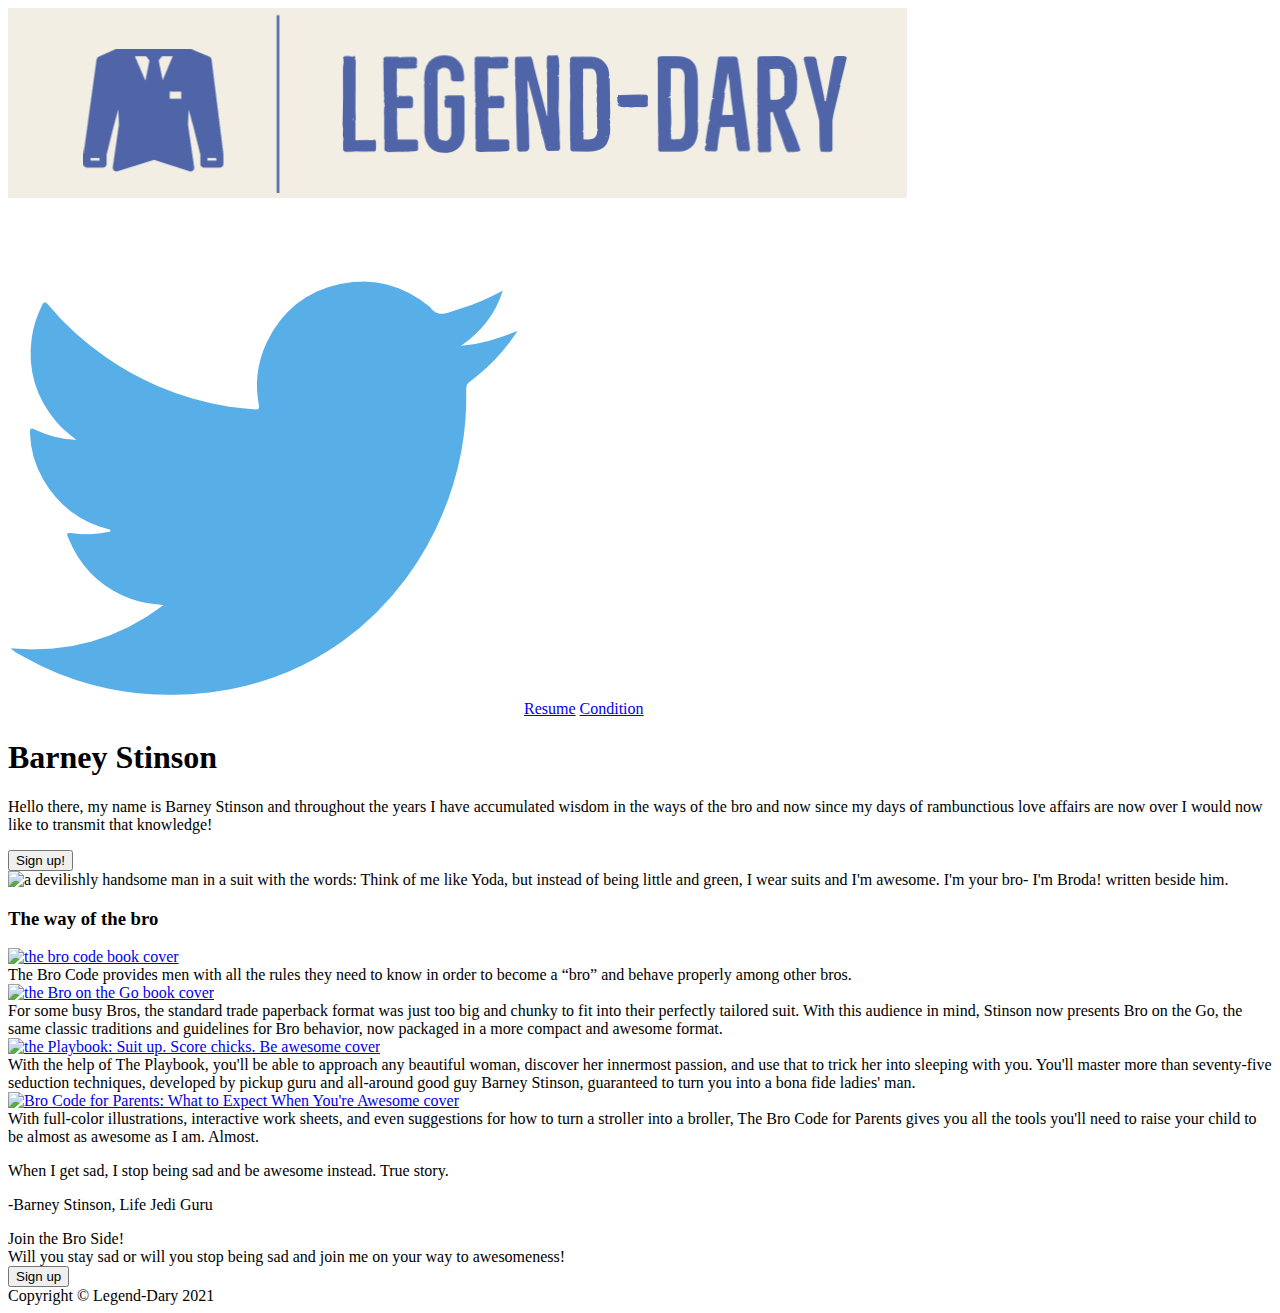
==== index.html @ 1c0da4f1 "Create index and its contents" ====
<!DOCTYPE html>
<html lang="en">
<head>
    <meta charset="UTF-8">
    <link rel="stylesheet" href="style.css">       
</head>
<body>
    <div class="top">
        <div class="header">
            <img src="pictures/Legend-Dary.png" alt="logo of a blue tuxedo with Legend-Dary written beside it ">
            <a href="https://twitter.com/broslife"> <img src="pictures/twitter.png" alt="twitter logo"></a>
            <a href="http://www.barneysvideoresume.com/">Resume</a>
            <a href="http://www.extremitiesquarterly.com/">Condition</a>
        </div>
        <div class="introduction">
            <h1>Barney Stinson</h1>
            <p>Hello there, my name is Barney Stinson and throughout the years I have accumulated wisdom 
            in the ways of the bro and now since my days of rambunctious love affairs are now over I would
             now like to transmit that knowledge!</p>
            <button>Sign up!</button>
        </div>
        <div><img src="https://i.pinimg.com/564x/0c/d4/70/0cd47029034e4d93be6dadbd1759927c.jpg" alt="a 
        devilishly handsome man in a suit with the words: Think of me like Yoda, but instead of being 
        little and green, I wear suits and I'm awesome. I'm your bro- I'm Broda! written beside him. "></div>
    </div>
    <div class="content">
        <div class="theway">
            <h3>The way of the bro</h3>
            <div class="books">
                <a href="https://www.amazon.com/gp/product/B001JP5JRY/ref=dbs_a_def_rwt_hsch_vapi_tkin_p1_i1">
                <img src="https://m.media-amazon.com/images/I/81j3tUFj2jL._AC_US218_..jpg" alt="the bro code
                book cover" ></a>
                <div class="synopsis">The Bro Code provides men with all the rules they need to know in
                order to become a “bro” and behave properly among other bros.</div>
            </div>
            <div class="books">
                <a href="https://www.amazon.com/gp/product/B002U4XPKQ/ref=dbs_a_def_rwt_hsch_vapi_tkin_p1_i2"><img
                src="https://m.media-amazon.com/images/I/81QjEwTyx3L._AC_US218_..jpg" alt="the Bro on the Go book
                 cover"></a>
                <div class="synopsis"> For some busy Bros, the standard trade paperback format was just too 
                big and chunky to fit into their perfectly tailored suit. With this audience in mind, Stinson
                now presents Bro on the Go, the same classic traditions and guidelines for Bro behavior, now
                packaged in a more compact and awesome format.</div>
            </div>
            <div class="books">
                <a href="https://www.amazon.com/gp/product/B003UYUP5I/ref=dbs_a_def_rwt_hsch_vapi_tkin_p1_i0"><img
                src="https://m.media-amazon.com/images/I/910klJUCkeL._AC_US218_..jpg" alt="the Playbook: Suit up. 
                Score chicks. Be awesome cover"></a>
                <div class="synopsis">With the help of The Playbook, you'll be able to approach any beautiful 
                woman, discover her innermost passion, and use that to trick her into sleeping with you. You'll
                master more than seventy-five seduction techniques, developed by pickup guru and all-around good
                guy Barney Stinson, guaranteed to turn you into a bona fide ladies' man.</div>
            </div>
            <div class="books">
                <a href="https://www.amazon.com/gp/product/B007EDOLJC/ref=dbs_a_def_rwt_hsch_vapi_tkin_p1_i3"><img
                src="https://m.media-amazon.com/images/I/712AJG2DRNL._AC_US218_..jpg" alt="Bro Code for Parents: 
                What to Expect When You're Awesome cover"></a>
                <div class="synopsis">With full-color illustrations, interactive work sheets, and even suggestions
                for how to turn a stroller into a broller, The Bro Code for Parents gives you all the tools you'll 
                need to raise your child to be almost
                as awesome as I am. Almost.</div>
            </div>
        </div>
    <div class="quote">
        <p>When I get sad, I stop being sad and be awesome instead. True story.</p>
        <p>-Barney Stinson, Life Jedi Guru</p>
    </div>
    <div class="signup">
        <div class="text">
            <div class="title">Join the Bro Side!</div>
            <div class="convince">Will you stay sad or will you stop being sad and join me on your way to awesomeness!
            </div>
        </div>
        <button>Sign up</button>
    </div>
    <div class="footer">Copyright © Legend-Dary 2021   
    </div>
</body>
</html>
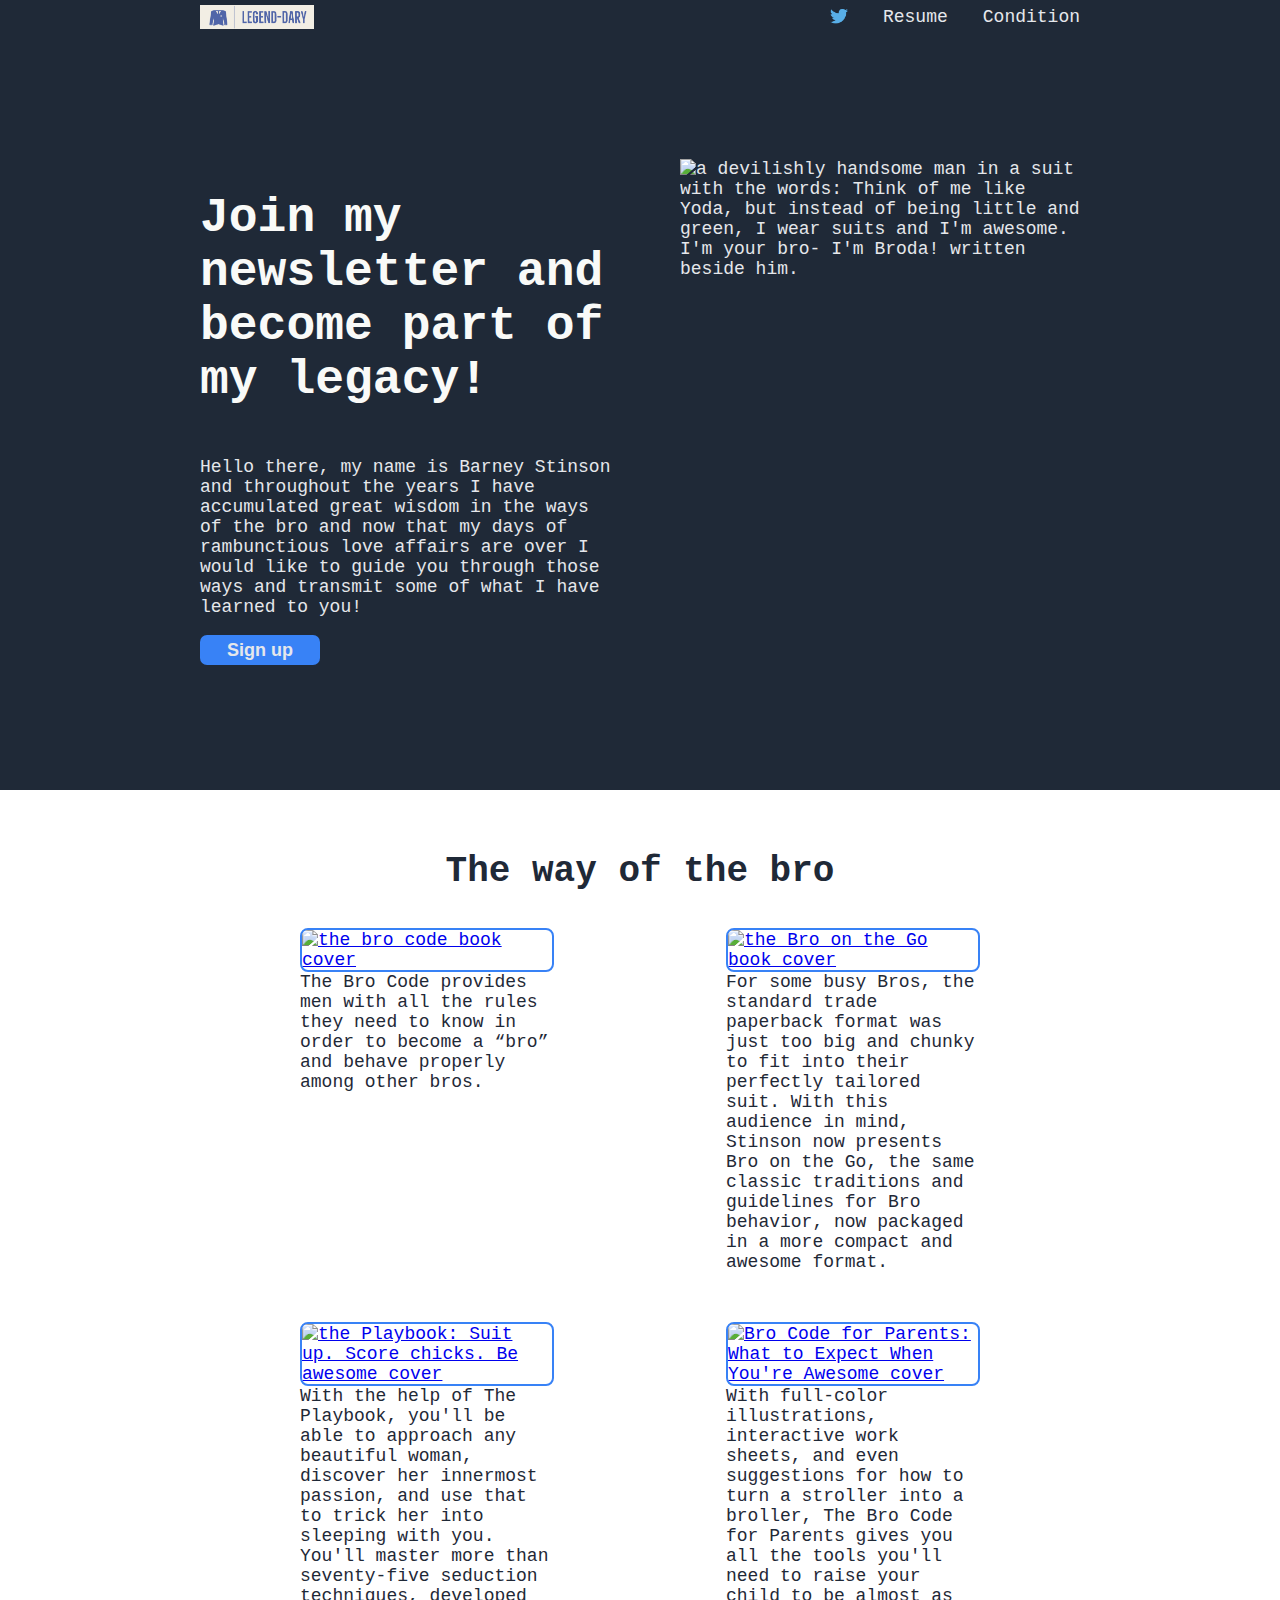
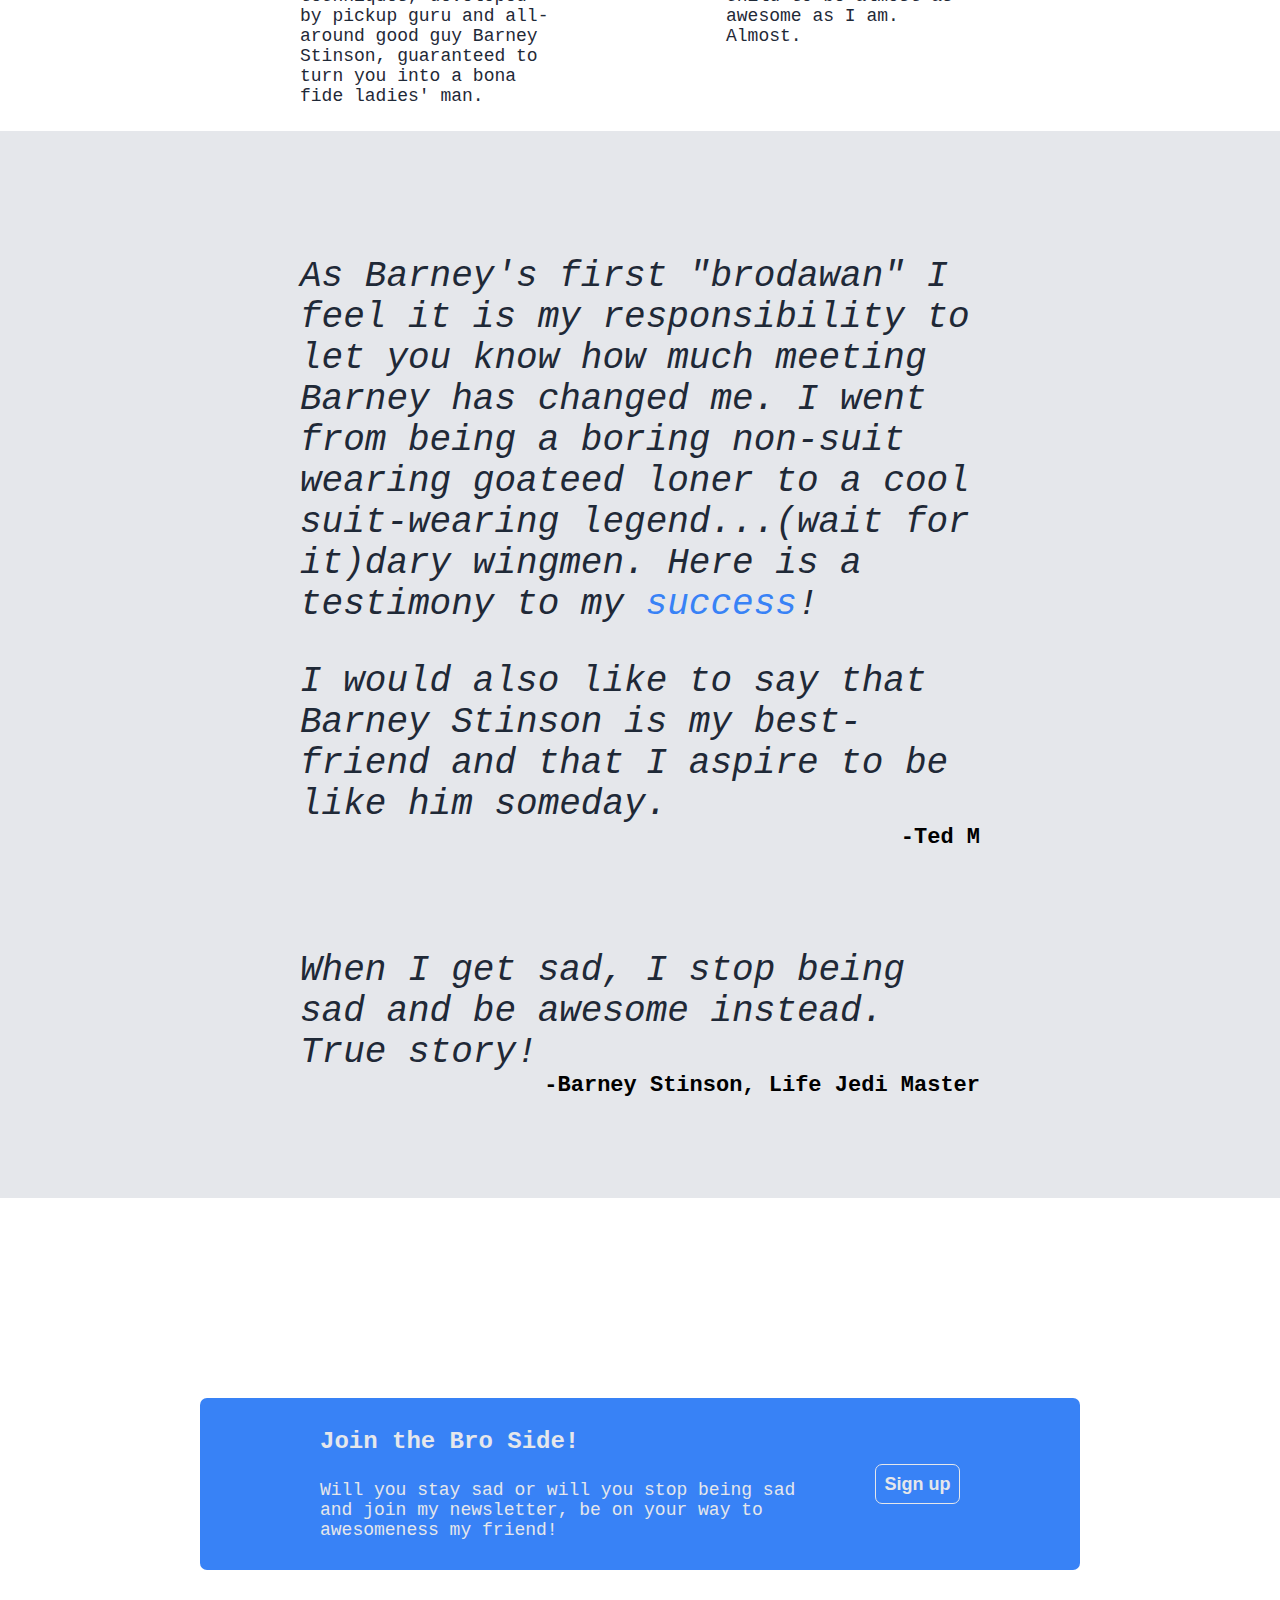
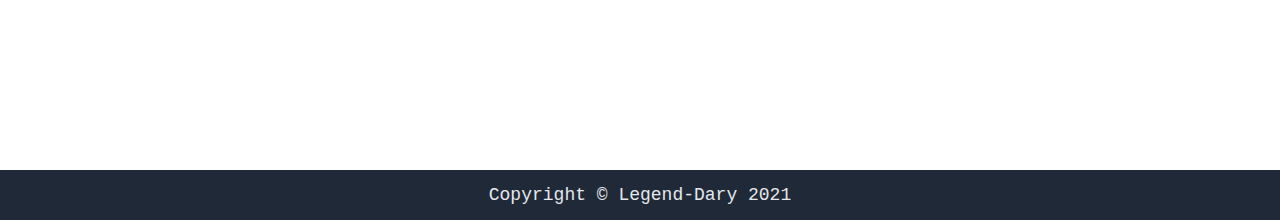
==== commit 84063645: "Complete CSS and adapt HTML" ====
--- a/index.html
+++ b/index.html
@@ -5,55 +5,58 @@
     <link rel="stylesheet" href="style.css">       
 </head>
 <body>
-    <div class="top">
-        <div class="header">
-            <img src="pictures/Legend-Dary.png" alt="logo of a blue tuxedo with Legend-Dary written beside it ">
-            <a href="https://twitter.com/broslife"> <img src="pictures/twitter.png" alt="twitter logo"></a>
-            <a href="http://www.barneysvideoresume.com/">Resume</a>
-            <a href="http://www.extremitiesquarterly.com/">Condition</a>
+    <nav class="header">
+        <img class="logo" src="pictures/Legend-Dary.png" alt="logo of a blue tuxedo with Legend-Dary written beside it ">
+        <a href="https://twitter.com/broslife"> <img width="18px" src="pictures/twitter.png" alt="twitter logo"></a>
+        <a href="http://www.barneysvideoresume.com/">Resume</a>
+        <a href="http://www.extremitiesquarterly.com/">Condition</a>
+    </nav>
+    <div class="hero">
+        <div class="intro">
+            <h1>Join my newsletter and become part of my legacy!</h1>
+            <p>Hello there, my name is Barney Stinson and throughout the years I have accumulated great wisdom 
+                in the ways of the bro and now that my days of rambunctious love affairs are over I would
+                like to guide you through those ways and transmit some of what I have learned to you!
+            </p>
+            <button>Sign up</button>
         </div>
-        <div class="introduction">
-            <h1>Barney Stinson</h1>
-            <p>Hello there, my name is Barney Stinson and throughout the years I have accumulated wisdom 
-            in the ways of the bro and now since my days of rambunctious love affairs are now over I would
-             now like to transmit that knowledge!</p>
-            <button>Sign up!</button>
+        <div class="broda">
+            <img src="https://quotereel.com/wp-content/uploads/2018/09/barney-stinson-quotes-6.jpg" alt="a 
+            devilishly handsome man in a suit with the words: Think of me like Yoda, but instead of being 
+            little and green, I wear suits and I'm awesome. I'm your bro- I'm Broda! written beside him. ">
         </div>
-        <div><img src="https://i.pinimg.com/564x/0c/d4/70/0cd47029034e4d93be6dadbd1759927c.jpg" alt="a 
-        devilishly handsome man in a suit with the words: Think of me like Yoda, but instead of being 
-        little and green, I wear suits and I'm awesome. I'm your bro- I'm Broda! written beside him. "></div>
     </div>
-    <div class="content">
-        <div class="theway">
-            <h3>The way of the bro</h3>
-            <div class="books">
+    <div class="theway">
+        <h3>The way of the bro</h3>
+        <div class="books">
+            <div class="book">
                 <a href="https://www.amazon.com/gp/product/B001JP5JRY/ref=dbs_a_def_rwt_hsch_vapi_tkin_p1_i1">
-                <img src="https://m.media-amazon.com/images/I/81j3tUFj2jL._AC_US218_..jpg" alt="the bro code
+                <img src="https://images-na.ssl-images-amazon.com/images/I/81j3tUFj2jL.jpg" alt="the bro code
                 book cover" ></a>
                 <div class="synopsis">The Bro Code provides men with all the rules they need to know in
                 order to become a “bro” and behave properly among other bros.</div>
             </div>
-            <div class="books">
+            <div class="book">
                 <a href="https://www.amazon.com/gp/product/B002U4XPKQ/ref=dbs_a_def_rwt_hsch_vapi_tkin_p1_i2"><img
-                src="https://m.media-amazon.com/images/I/81QjEwTyx3L._AC_US218_..jpg" alt="the Bro on the Go book
+                src="https://images-na.ssl-images-amazon.com/images/I/81QjEwTyx3L.jpg" alt="the Bro on the Go book
                  cover"></a>
                 <div class="synopsis"> For some busy Bros, the standard trade paperback format was just too 
                 big and chunky to fit into their perfectly tailored suit. With this audience in mind, Stinson
                 now presents Bro on the Go, the same classic traditions and guidelines for Bro behavior, now
                 packaged in a more compact and awesome format.</div>
             </div>
-            <div class="books">
+            <div class="book">
                 <a href="https://www.amazon.com/gp/product/B003UYUP5I/ref=dbs_a_def_rwt_hsch_vapi_tkin_p1_i0"><img
-                src="https://m.media-amazon.com/images/I/910klJUCkeL._AC_US218_..jpg" alt="the Playbook: Suit up. 
+                src="https://images-na.ssl-images-amazon.com/images/I/71aPQB6EypL.jpg" alt="the Playbook: Suit up. 
                 Score chicks. Be awesome cover"></a>
                 <div class="synopsis">With the help of The Playbook, you'll be able to approach any beautiful 
                 woman, discover her innermost passion, and use that to trick her into sleeping with you. You'll
                 master more than seventy-five seduction techniques, developed by pickup guru and all-around good
                 guy Barney Stinson, guaranteed to turn you into a bona fide ladies' man.</div>
             </div>
-            <div class="books">
+            <div class="book">
                 <a href="https://www.amazon.com/gp/product/B007EDOLJC/ref=dbs_a_def_rwt_hsch_vapi_tkin_p1_i3"><img
-                src="https://m.media-amazon.com/images/I/712AJG2DRNL._AC_US218_..jpg" alt="Bro Code for Parents: 
+                src="https://m.media-amazon.com/images/I/617Fc03pB3L.jpg" alt="Bro Code for Parents: 
                 What to Expect When You're Awesome cover"></a>
                 <div class="synopsis">With full-color illustrations, interactive work sheets, and even suggestions
                 for how to turn a stroller into a broller, The Bro Code for Parents gives you all the tools you'll 
@@ -61,15 +64,24 @@
                 as awesome as I am. Almost.</div>
             </div>
         </div>
-    <div class="quote">
-        <p>When I get sad, I stop being sad and be awesome instead. True story.</p>
-        <p>-Barney Stinson, Life Jedi Guru</p>
     </div>
-    <div class="signup">
-        <div class="text">
+    <div class="quotes">
+        <div class="testimonial"> As Barney's first "brodawan" I feel it is my responsibility to let you know 
+            how much meeting Barney has changed me. I went from being a boring non-suit wearing goateed loner to a 
+            cool suit-wearing legend...(wait for it)dary wingmen. Here is a testimony to my <a href="http://tedmosbyisajerk.com/letter.html">
+            success</a>!
+            <p></p>
+            I would also like to say that Barney Stinson is my best-friend and that I aspire to be like him someday.
+        </div>
+        <div class="bestfriend">-Ted M <hidden part="Relax Ted nobody will know"></hidden></div>
+        <div class="quote">When I get sad, I stop being sad and be awesome instead. True story!</div>
+        <div class="profession">-Barney Stinson, Life Jedi Master</div>    
+    </div>
+    <div class="signupbox">
+        <div class="call">
             <div class="title">Join the Bro Side!</div>
-            <div class="convince">Will you stay sad or will you stop being sad and join me on your way to awesomeness!
-            </div>
+            <div class="convince">Will you stay sad or will you stop being sad and join my newsletter, be on your
+                 way to awesomeness my friend!</div>
         </div>
         <button>Sign up</button>
     </div>
--- a/style.css
+++ b/style.css
@@ -0,0 +1,171 @@
+body {
+    display: flex;
+    flex-direction: column;
+    font-family: 'Courier New', Courier, monospace;
+    margin: 0;
+    padding: 0;
+    font-size: 18px;
+}
+/*Header*/
+nav.header {
+    display: flex;
+    background-color: #1f2937;
+    text-align: right;
+    align-items: center;
+    justify-content: space-between; 
+    gap: 35px;
+    padding: 5px 200px;
+}
+img.logo {
+    margin-right: auto;
+    height: 24px;
+}
+.header a {
+    text-decoration: none;
+    color: #E5E7EB;
+}
+/*Hero*/
+.hero {
+    display: flex;
+    background-color: #1f2937;
+    padding: 125px 200px;
+    color: #E5E7EB;
+}
+.intro {
+    display: flex;
+    flex-direction: column;
+    flex: 1;
+}
+h1 {
+    font-size: 48px;
+    color: #f9faf8;
+}
+.broda {
+    display: flex;
+    flex: 1;
+    flex-direction: column;
+    margin-left: 50px;
+    align-items: flex-end;
+}
+.broda img {
+    height: 400px;
+    width: 400px;
+}
+.intro button {
+    background-color: #3882f6;
+    color: #E5E7EB;
+    width: 120px;
+    height: 30px;
+    font-size: 18px;
+    font-weight: 900;
+    border-radius: 7px;
+    border: 1px;    
+}
+/*Information*/
+.theway {
+    display: flex;
+    flex-direction: column;
+    color: #1f2937;
+    padding: 25px 300px;
+}
+h3 {
+    font-size: 36px;
+    font-weight: 900;
+    align-self: center;
+}
+.books {
+    display: flex;
+    justify-content: space-between;
+    gap: 50px;
+    flex-wrap: wrap;
+}
+.book {
+    display: flex;
+    flex-direction: column;
+    align-items: center;
+    width: 254px;
+}
+.book img{
+    height: 250px;
+    width: 250px;
+    object-fit: cover;
+    border: 2px solid #3882f6; 
+    border-radius: 8px; 
+}
+/*Quote*/
+.quotes {
+    display: flex;
+    background-color: #E5E7EB;
+    padding: 125px 300px 100px;
+    flex-direction: column;
+    justify-content: center;
+}
+.quote,
+.testimonial {
+    font-size: 36px;
+    font-weight: lighter;
+    font-style: italic;
+    color: #1f2937;    
+}
+.profession,
+.bestfriend {
+    text-align: right;
+    font-size: 22px;
+    font-weight: 900;
+}
+.testimonial a{
+    text-decoration: none;  
+    color: #3882f6;
+}
+.bestfriend {
+    margin-bottom: 100px;
+}
+/*Call to action*/
+
+.signupbox {
+    display: flex;
+    margin: 200px 200px;
+    background-color: #3882f6;
+    color: #E5E7EB;
+    border-radius: 7px;
+    padding: 30px 120px;
+    
+}
+.call {
+    display: flex;
+    flex-direction: column;
+    margin-right: 50px;
+}
+.title {
+    font-size: 24px;
+    font-weight: 900;
+    margin-bottom: 25px;
+}
+.signupbox button {
+    margin-left: auto;
+    align-self: center;
+    background-color: #3882f6;
+    color: #E5E7EB;
+    width: 180px;
+    height: 40px;
+    font-size: 18px;
+    font-weight: 900;
+    border-radius: 7px;
+    border: 1px solid #E5E7EB;    
+}
+/*Footer*/
+.footer {
+    background-color: #1f2937;
+    text-align: center;
+    color: #E5E7EB;
+    padding: 15px 0;
+   
+}
+
+ 
+
+
+
+
+
+
